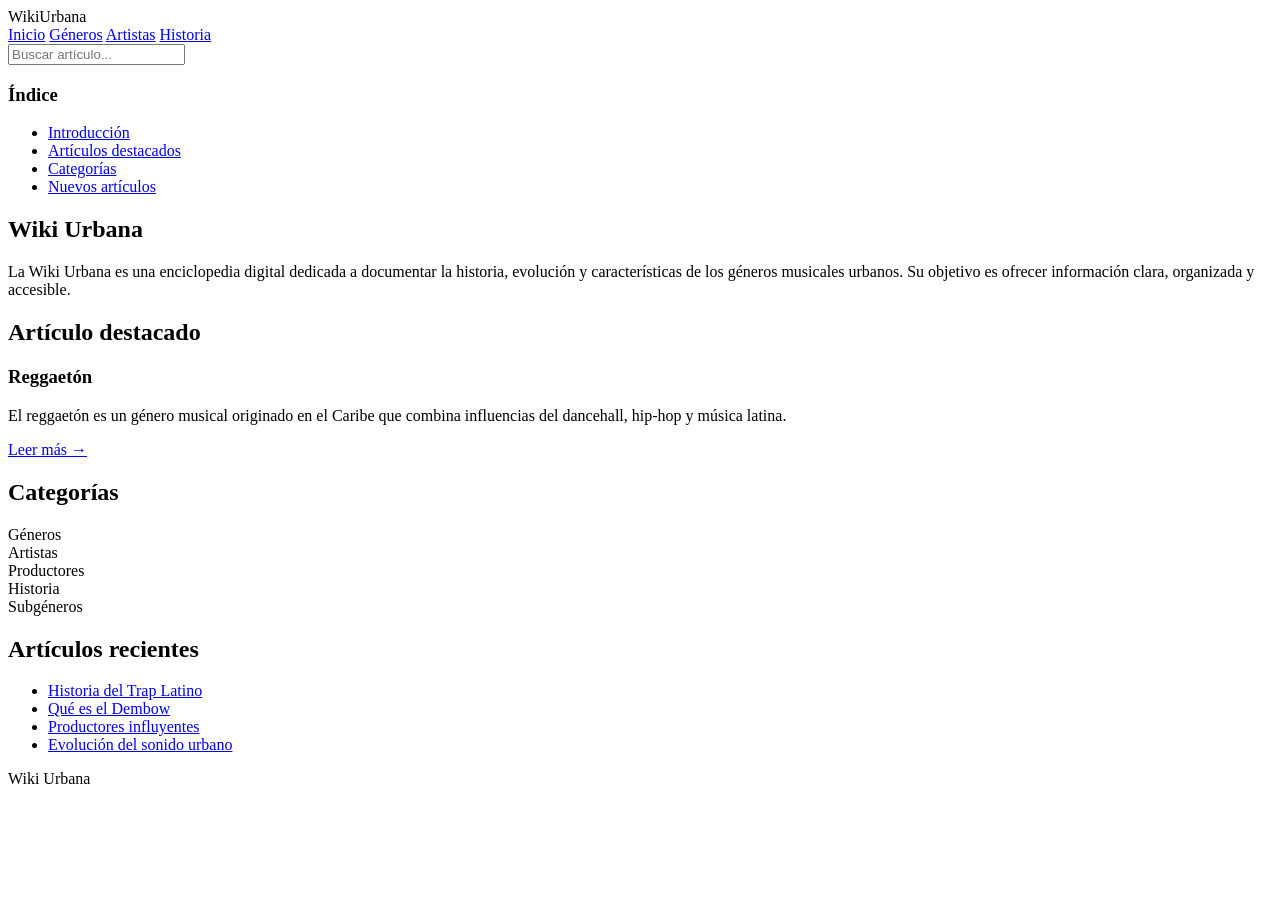
==== index.html @ ea17c1c9 "Add initial HTML structure for Wiki Urbana" ====
<!DOCTYPE html>
<html lang="es">
<head>
  <meta charset="UTF-8">
  <title>Wiki Urbana</title>
  <meta name="viewport" content="width=device-width, initial-scale=1.0">
  <link rel="stylesheet" href="css/style.css">
</head>

<body>

  <!-- HEADER -->
  <header class="header">
    <div class="logo">WikiUrbana</div>

    <nav class="nav">
      <a href="#">Inicio</a>
      <a href="generos.html">Géneros</a>
      <a href="artistas.html">Artistas</a>
      <a href="historia.html">Historia</a>
    </nav>

    <input type="search" placeholder="Buscar artículo..." class="search">
  </header>


  <!-- CONTENEDOR PRINCIPAL -->
  <div class="container">

    <!-- SIDEBAR / ÍNDICE -->
    <aside class="sidebar">
      <h3>Índice</h3>
      <ul>
        <li><a href="#">Introducción</a></li>
        <li><a href="#">Artículos destacados</a></li>
        <li><a href="#">Categorías</a></li>
        <li><a href="#">Nuevos artículos</a></li>
      </ul>
    </aside>


    <!-- CONTENIDO PRINCIPAL -->
    <main class="content">

      <!-- INTRO -->
      <section class="intro">
        <h1>Wiki Urbana</h1>
        <p>
          La Wiki Urbana es una enciclopedia digital dedicada a documentar la historia,
          evolución y características de los géneros musicales urbanos. Su objetivo es
          ofrecer información clara, organizada y accesible.
        </p>
      </section>


      <!-- ARTÍCULO DESTACADO -->
      <section class="featured">
        <h2>Artículo destacado</h2>

        <article class="card">
          <h3>Reggaetón</h3>
          <p>
            El reggaetón es un género musical originado en el Caribe que combina influencias
            del dancehall, hip-hop y música latina.
          </p>
          <a href="#" class="readmore">Leer más →</a>
        </article>
      </section>


      <!-- CATEGORÍAS -->
      <section class="categories">
        <h2>Categorías</h2>

        <div class="grid">

          <div class="category">Géneros</div>
          <div class="category">Artistas</div>
          <div class="category">Productores</div>
          <div class="category">Historia</div>
          <div class="category">Subgéneros</div>

        </div>
      </section>


      <!-- ARTÍCULOS RECIENTES -->
      <section class="recent">
        <h2>Artículos recientes</h2>

        <ul>
          <li><a href="#">Historia del Trap Latino</a></li>
          <li><a href="#">Qué es el Dembow</a></li>
          <li><a href="#">Productores influyentes</a></li>
          <li><a href="#">Evolución del sonido urbano</a></li>
        </ul>
      </section>

    </main>
  </div>


  <!-- FOOTER -->
  <footer class="footer">
    <p>Wiki Urbana</p>
  </footer>

</body>
</html>
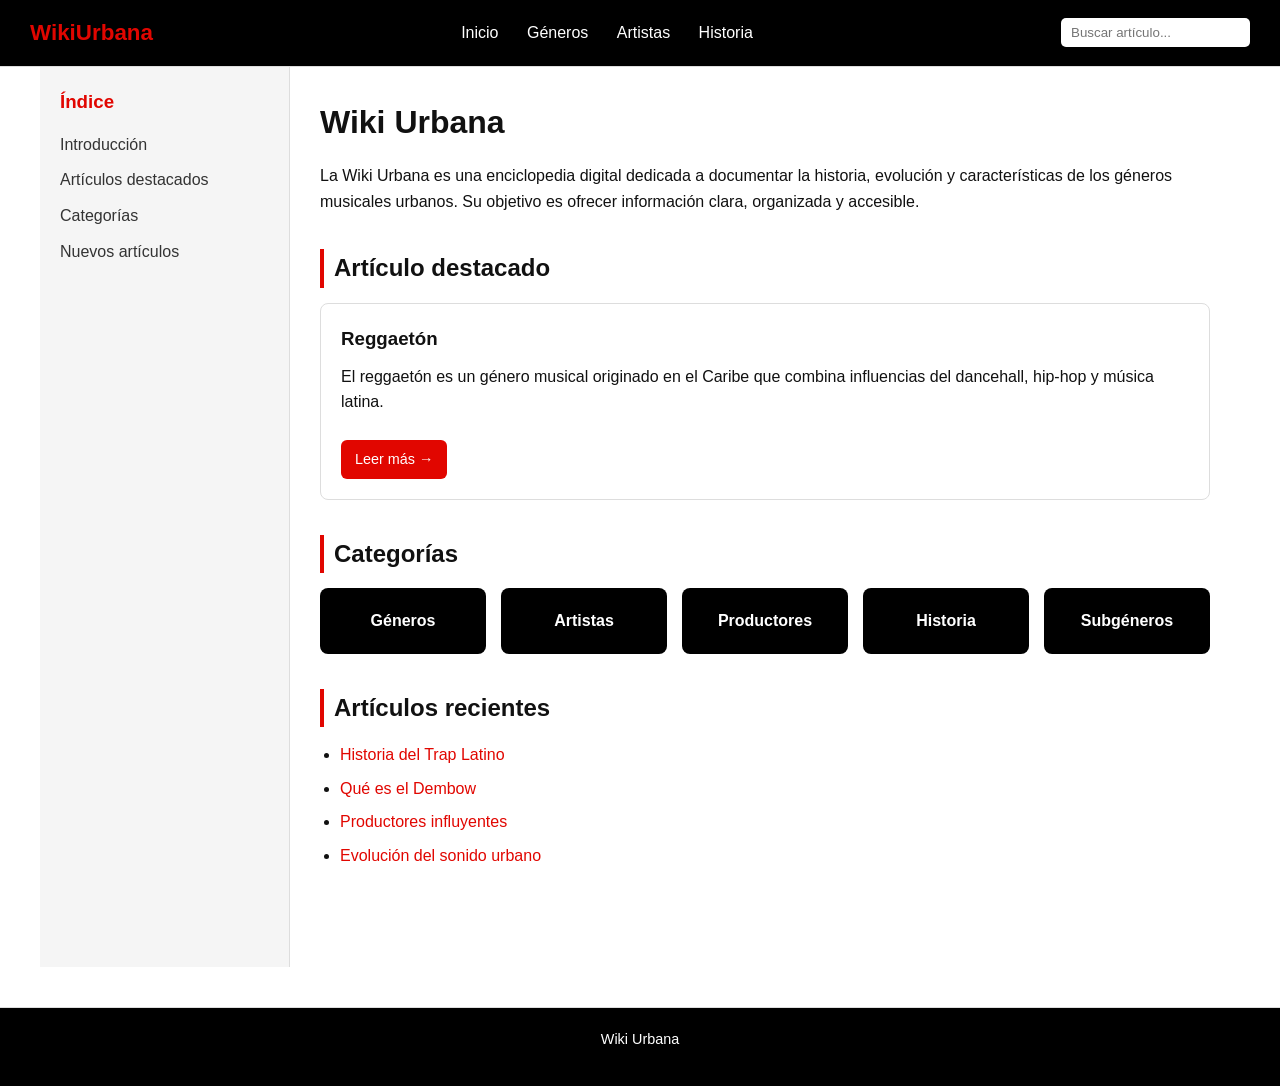
==== commit 80d03518: "Update stylesheet link to use relative path" ====
--- a/index.html
+++ b/index.html
@@ -4,7 +4,7 @@
   <meta charset="UTF-8">
   <title>Wiki Urbana</title>
   <meta name="viewport" content="width=device-width, initial-scale=1.0">
-  <link rel="stylesheet" href="css/style.css">
+  <link rel="stylesheet" href="style.css">
 </head>
 
 <body>
--- a/style.css
+++ b/style.css
@@ -0,0 +1,231 @@
+/* ===== VARIABLES ===== */
+:root{
+  --color-main: #e10600;
+  --bg-main: #ffffff;
+  --bg-secondary: #f5f5f5;
+  --text-main: #111111;
+  --border: #dddddd;
+}
+
+
+/* ===== RESET ===== */
+*{
+  margin:0;
+  padding:0;
+  box-sizing:border-box;
+  font-family: Arial, Helvetica, sans-serif;
+}
+
+body{
+  background:var(--bg-main);
+  color:var(--text-main);
+  line-height:1.6;
+}
+
+
+/* ===== HEADER ===== */
+.header{
+  display:flex;
+  align-items:center;
+  justify-content:space-between;
+  padding:15px 30px;
+  border-bottom:1px solid var(--border);
+  background:#000;
+  color:white;
+}
+
+.logo{
+  font-size:1.4rem;
+  font-weight:bold;
+  color:var(--color-main);
+}
+
+.nav a{
+  margin:0 12px;
+  text-decoration:none;
+  color:white;
+  font-weight:500;
+  transition:.2s;
+}
+
+.nav a:hover{
+  color:var(--color-main);
+}
+
+.search{
+  padding:7px 10px;
+  border-radius:5px;
+  border:none;
+}
+
+
+/* ===== LAYOUT ===== */
+.container{
+  display:grid;
+  grid-template-columns:250px 1fr;
+  max-width:1200px;
+  margin:auto;
+}
+
+
+/* ===== SIDEBAR ===== */
+.sidebar{
+  border-right:1px solid var(--border);
+  padding:20px;
+  height:100vh;
+  position:sticky;
+  top:0;
+  background:var(--bg-secondary);
+}
+
+.sidebar h3{
+  margin-bottom:15px;
+  color:var(--color-main);
+}
+
+.sidebar ul{
+  list-style:none;
+}
+
+.sidebar li{
+  margin-bottom:10px;
+}
+
+.sidebar a{
+  text-decoration:none;
+  color:#333;
+}
+
+.sidebar a:hover{
+  color:var(--color-main);
+}
+
+
+/* ===== CONTENIDO ===== */
+.content{
+  padding:30px;
+}
+
+h1{
+  font-size:2rem;
+  margin-bottom:15px;
+}
+
+h2{
+  margin:35px 0 15px;
+  border-left:4px solid var(--color-main);
+  padding-left:10px;
+}
+
+h3{
+  margin-bottom:10px;
+}
+
+p{
+  margin-bottom:15px;
+}
+
+
+/* ===== CARD DESTACADA ===== */
+.card{
+  border:1px solid var(--border);
+  padding:20px;
+  border-radius:8px;
+  background:white;
+  transition:.2s;
+}
+
+.card:hover{
+  transform:translateY(-4px);
+  box-shadow:0 4px 12px rgba(0,0,0,0.1);
+}
+
+.readmore{
+  display:inline-block;
+  margin-top:10px;
+  text-decoration:none;
+  background:var(--color-main);
+  color:white;
+  padding:8px 14px;
+  border-radius:6px;
+  font-size:.9rem;
+}
+
+.readmore:hover{
+  opacity:.85;
+}
+
+
+/* ===== GRID CATEGORÍAS ===== */
+.grid{
+  display:grid;
+  grid-template-columns:repeat(auto-fit,minmax(150px,1fr));
+  gap:15px;
+}
+
+.category{
+  background:black;
+  color:white;
+  padding:20px;
+  text-align:center;
+  border-radius:8px;
+  font-weight:bold;
+  cursor:pointer;
+  transition:.2s;
+}
+
+.category:hover{
+  background:var(--color-main);
+}
+
+
+/* ===== LISTAS ===== */
+.recent ul{
+  padding-left:20px;
+}
+
+.recent li{
+  margin-bottom:8px;
+}
+
+.recent a{
+  text-decoration:none;
+  color:var(--color-main);
+}
+
+.recent a:hover{
+  text-decoration:underline;
+}
+
+
+/* ===== FOOTER ===== */
+.footer{
+  text-align:center;
+  padding:20px;
+  border-top:1px solid var(--border);
+  margin-top:40px;
+  font-size:.9rem;
+  background:#000;
+  color:white;
+}
+
+
+/* ===== RESPONSIVE ===== */
+@media (max-width:900px){
+
+  .container{
+    grid-template-columns:1fr;
+  }
+
+  .sidebar{
+    position:relative;
+    height:auto;
+    border-right:none;
+    border-bottom:1px solid var(--border);
+  }
+
+  .nav{
+    display:none;
+  }
+
+}
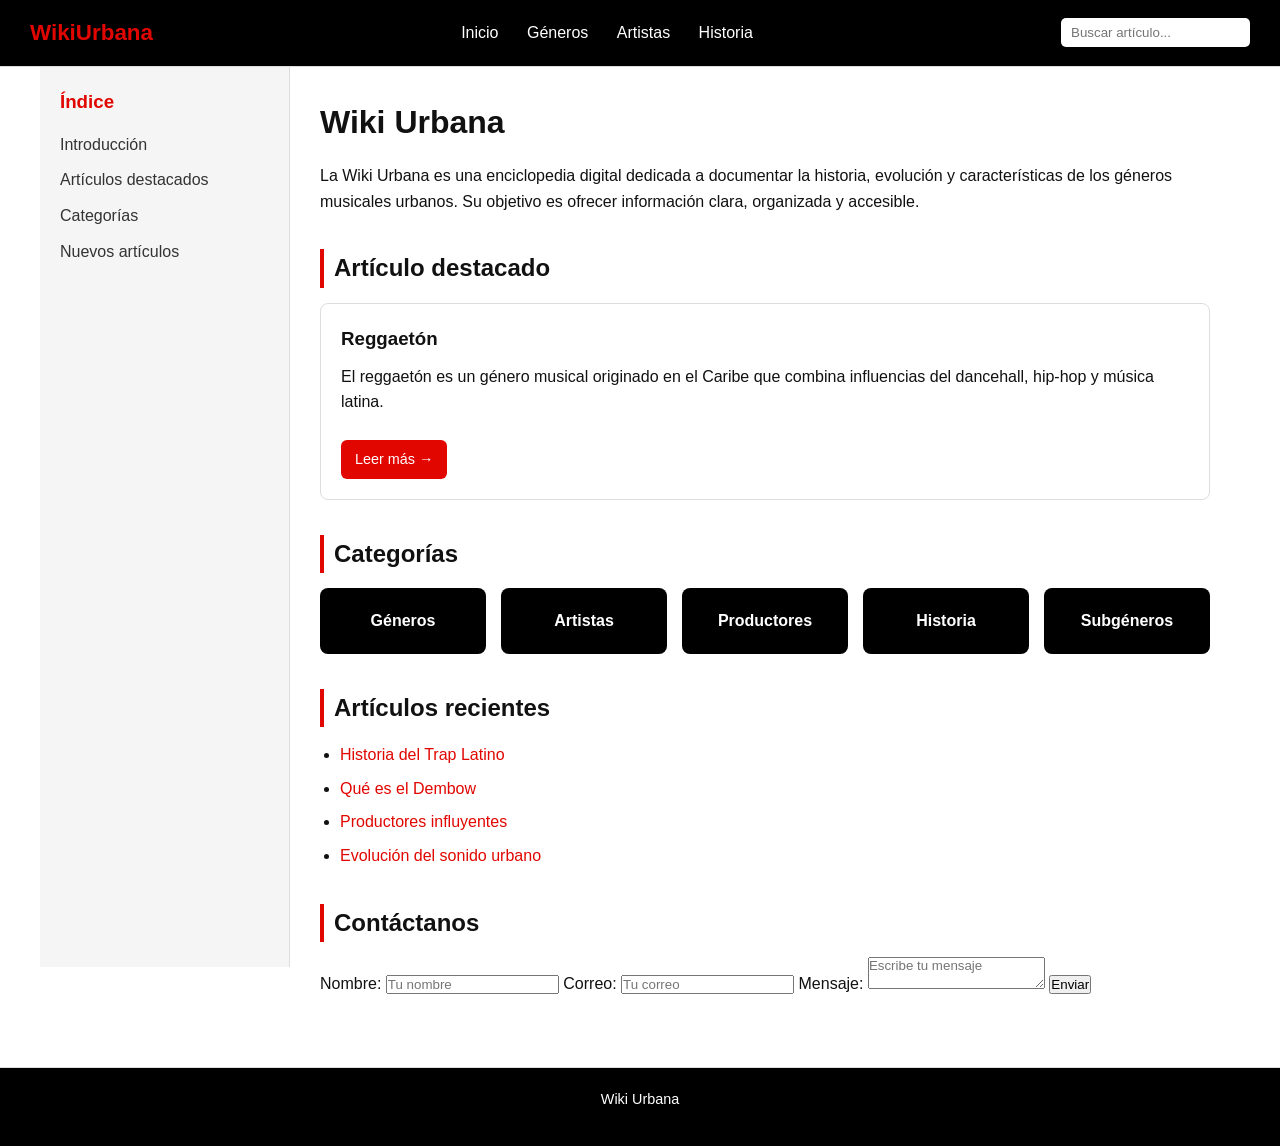
==== commit 15999883: "Add contact form section to index.html" ====
--- a/index.html
+++ b/index.html
@@ -96,6 +96,22 @@
         </ul>
       </section>
 
+      <section class="formulario">
+  <h2>Contáctanos</h2>
+
+  <form>
+    <label for="nombre">Nombre:</label>
+    <input type="text" id="nombre" name="nombre" placeholder="Tu nombre" required>
+
+    <label for="correo">Correo:</label>
+    <input type="email" id="correo" name="correo" placeholder="Tu correo" required>
+
+    <label for="mensaje">Mensaje:</label>
+    <textarea id="mensaje" name="mensaje" placeholder="Escribe tu mensaje" required></textarea>
+
+    <button type="submit">Enviar</button>
+  </form>
+</section>
     </main>
   </div>
 
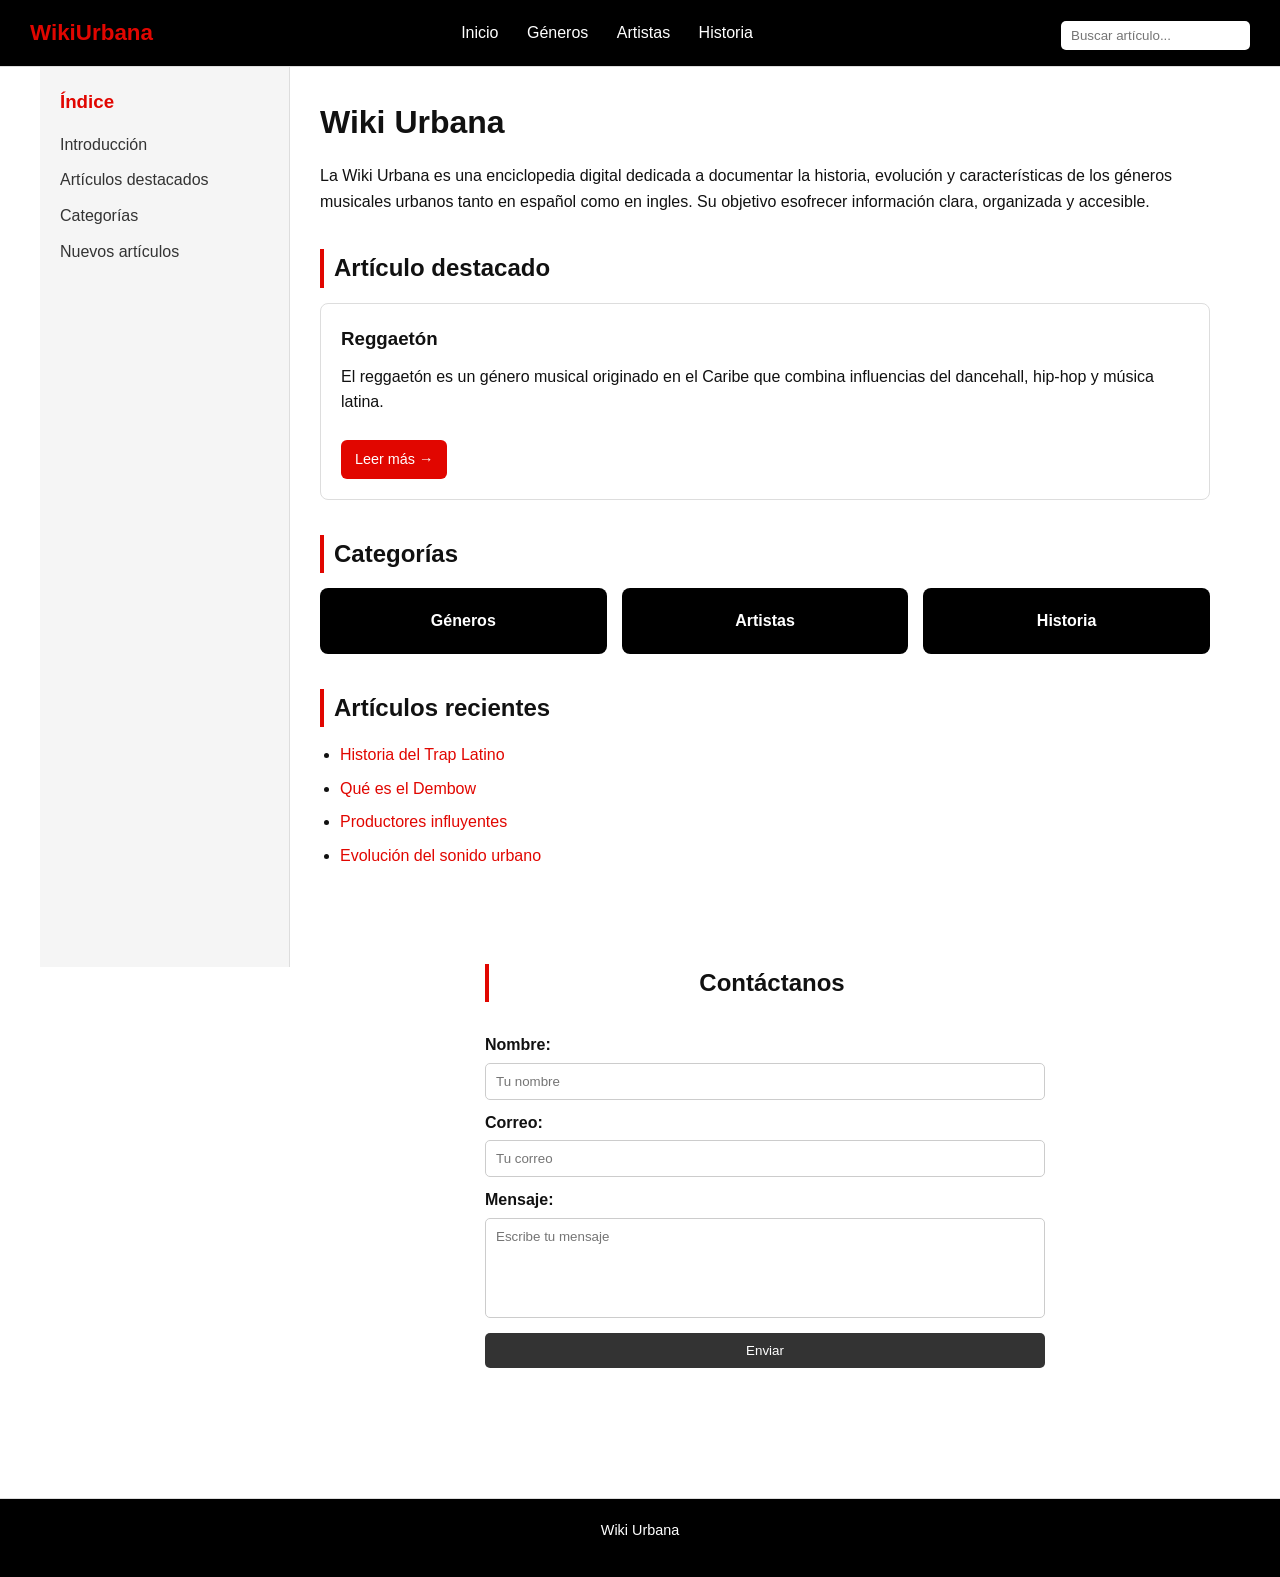
==== commit 0cb3e964: "Revise intro text and remove 'Productores' category Updated the introduction paragraph to include bo" ====
--- a/index.html
+++ b/index.html
@@ -47,8 +47,8 @@
         <h1>Wiki Urbana</h1>
         <p>
           La Wiki Urbana es una enciclopedia digital dedicada a documentar la historia,
-          evolución y características de los géneros musicales urbanos. Su objetivo es
-          ofrecer información clara, organizada y accesible.
+          evolución y características de los géneros musicales urbanos tanto en español como en ingles. 
+          Su objetivo esofrecer información clara, organizada y accesible.
         </p>
       </section>
 
@@ -76,9 +76,8 @@
 
           <div class="category">Géneros</div>
           <div class="category">Artistas</div>
-          <div class="category">Productores</div>
           <div class="category">Historia</div>
-          <div class="category">Subgéneros</div>
+          
 
         </div>
       </section>
--- a/style.css
+++ b/style.css
@@ -229,3 +229,68 @@
   }
 
 }
+
+
+.formulario {
+  max-width: 600px;
+  margin: 40px auto;
+  padding: 20px;
+  background-color: #ffffff;
+  border-radius: 10px;
+}
+
+.formulario h2 {
+  text-align: center;
+  margin-bottom: 20px;
+}
+
+form {
+  display: flex;
+  flex-direction: column;
+}
+
+label {
+  margin-top: 10px;
+  font-weight: bold;
+}
+
+input, textarea {
+  padding: 10px;
+  margin-top: 5px;
+  border: 1px solid #ccc;
+  border-radius: 5px;
+}
+
+textarea {
+  resize: none;
+  height: 100px;
+}
+
+button {
+  margin-top: 15px;
+  padding: 10px;
+  border: none;
+  background-color: #333;
+  color: white;
+  border-radius: 5px;
+  cursor: pointer;
+}
+
+button:hover {
+  background-color: #555;
+}
+
+@media (max-width: 768px) {
+  .formulario {
+    margin: 20px;
+    padding: 15px;
+  }
+
+  input, textarea {
+    font-size: 14px;
+  }
+
+  button {
+    font-size: 14px;
+  }
+}
